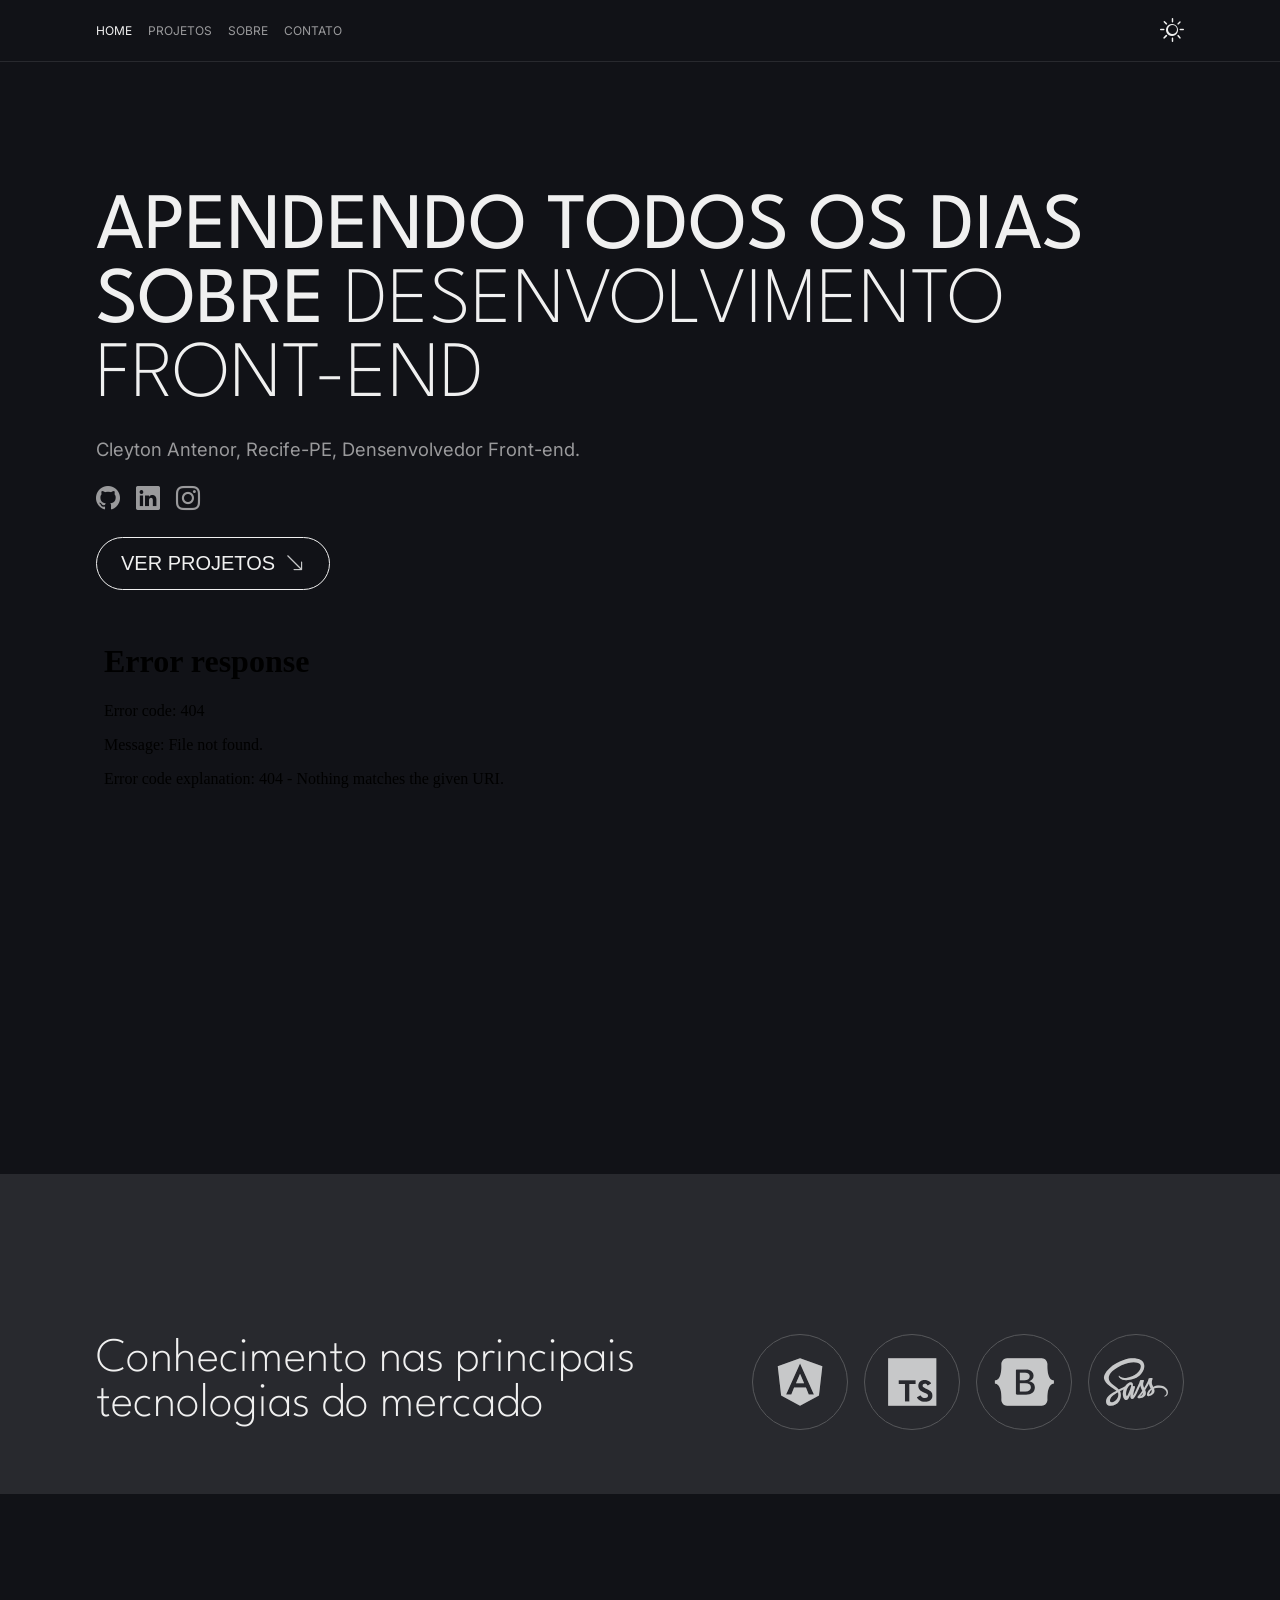
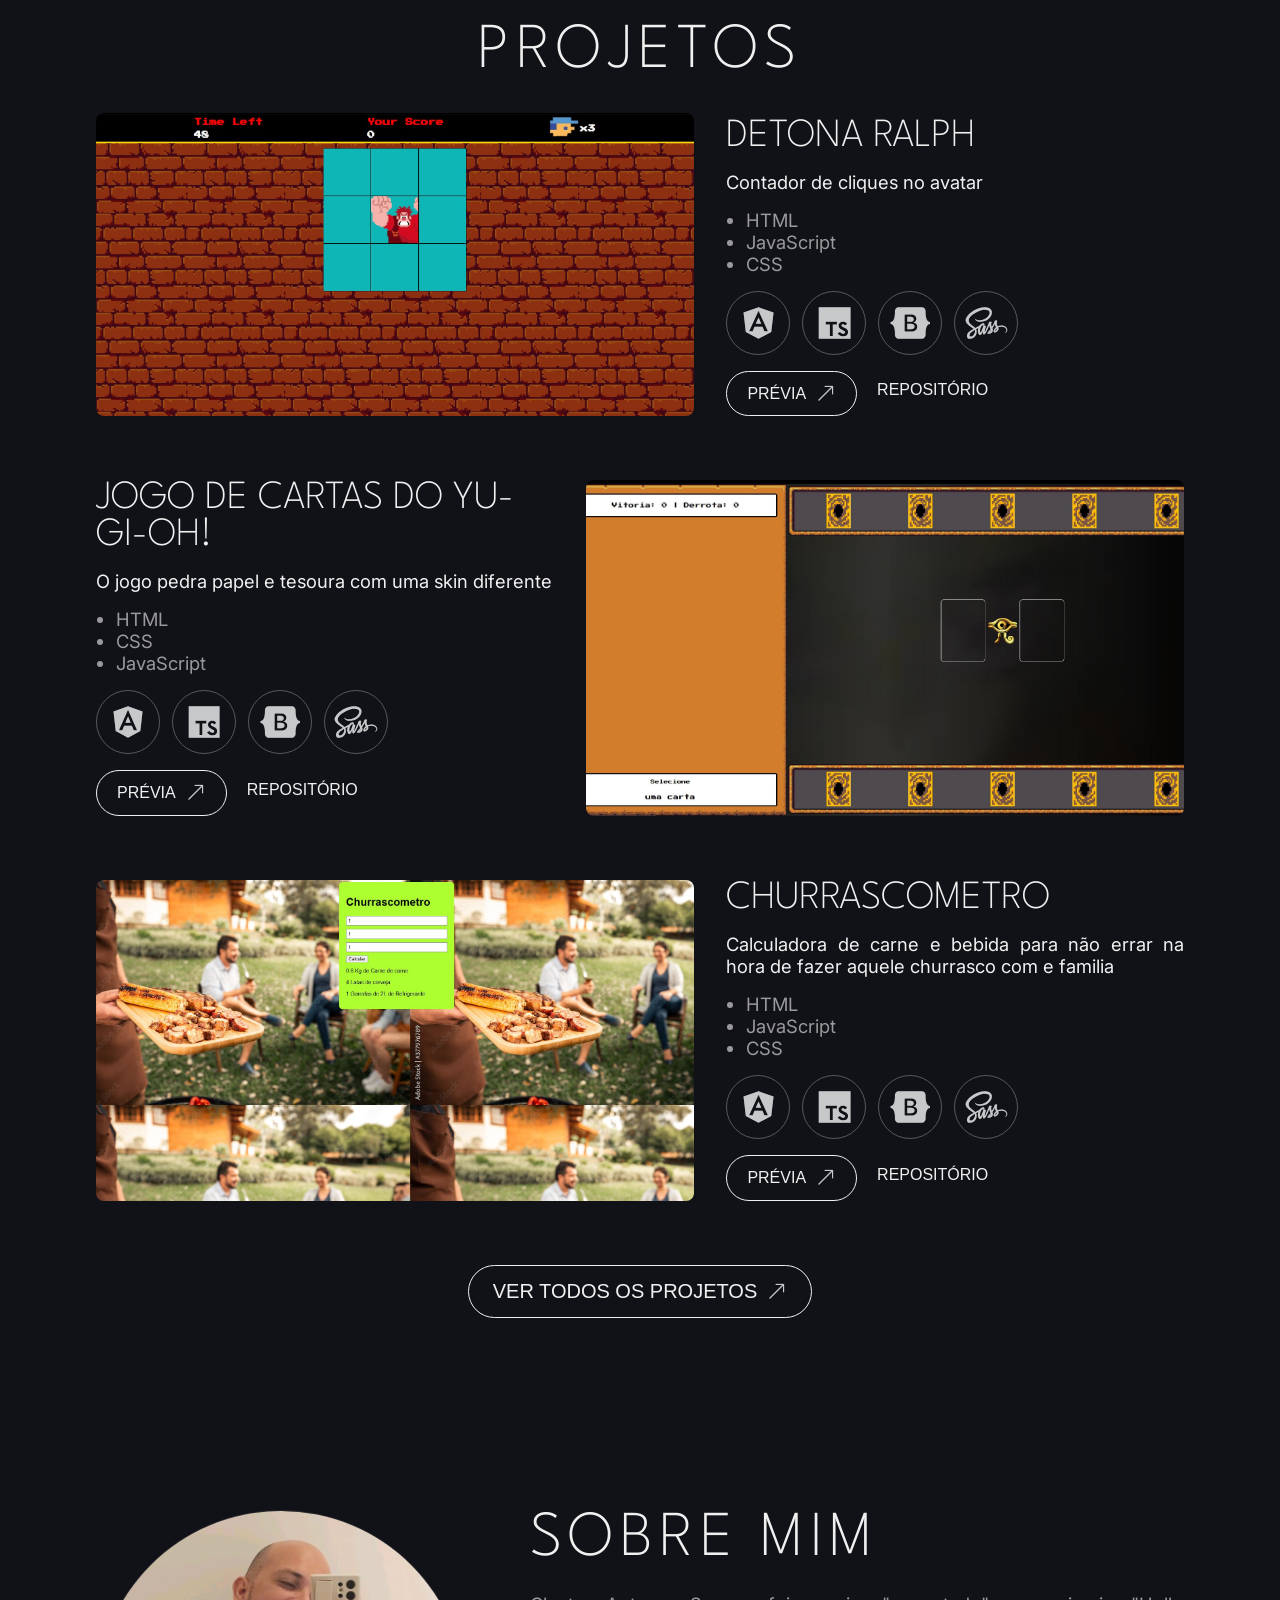
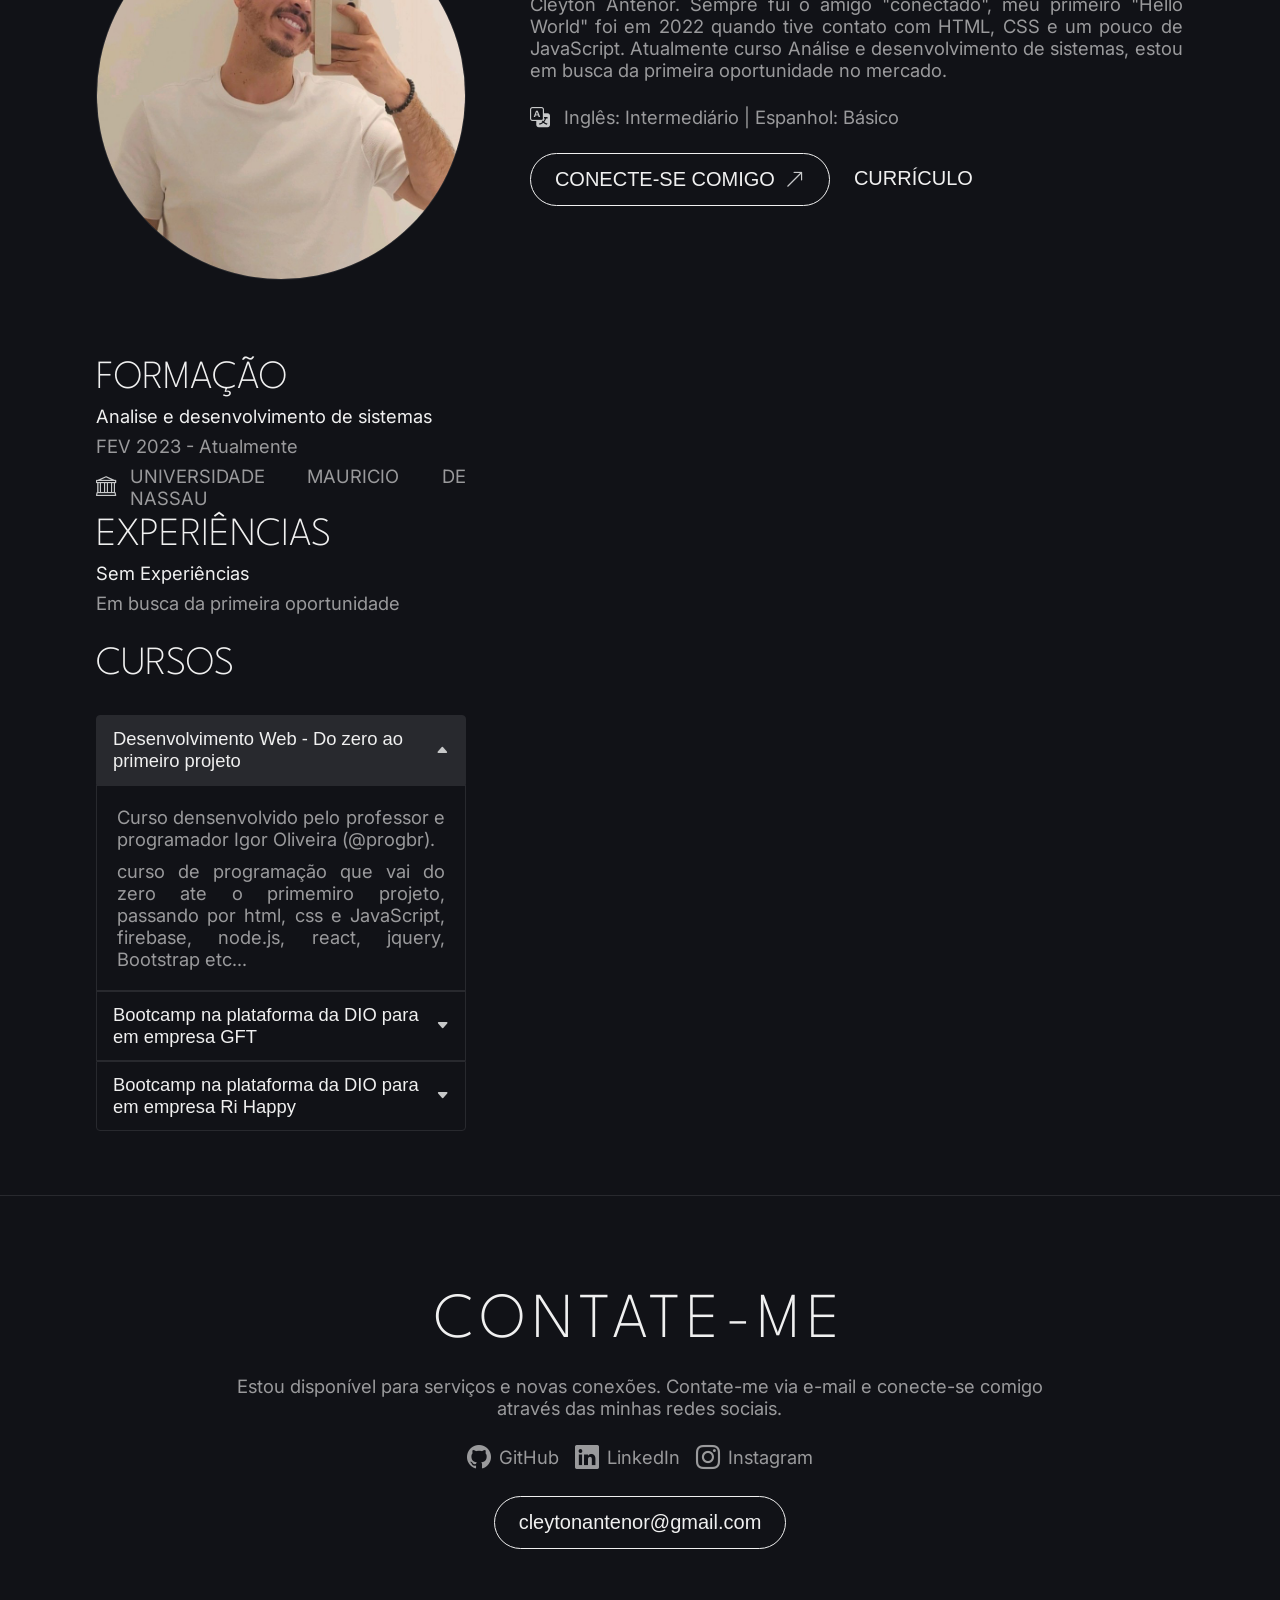
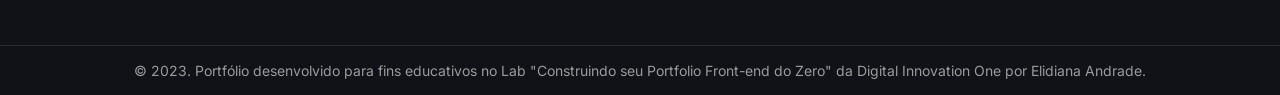
==== Construindo seu Portfólio Front-end do Zero/index.html @ f4a0ba2f "Add files via upload" ====
<!DOCTYPE html>
<html lang="pt-BR" data-theme="dark">
<head>
  <meta charset="UTF-8">
  <meta name="viewport" content="width=device-width, initial-scale=1.0">
  <title>Cleyton Antenor | Portfolio para o bootcamp da DIO</title>
  <meta name="description" content="Portfólio da desenvolvedora front-end Elidiana Andrade para compartilhar projetos e habilidades desenvolvidas.">

  <link rel="shortcut icon" href="favicon.ico" type="image/x-icon">
  <link rel="stylesheet" href="https://cdn.jsdelivr.net/npm/bootstrap-icons@1.10.5/font/bootstrap-icons.css">
  <link rel="stylesheet" href="assets/css/styles.css">
</head>
<body>
  <header class="header">
    <nav class="header__nav">
      <ul class="menu menu--principal">
        <li class="menu__item">
          <a class="menu__link active" href="#home">
            <span class="menu__text">Home</span>
          </a>
        </li>
        <li class="menu__item">
          <a class="menu__link" href="#projetos">
            <span class="menu__text">Projetos</span>
          </a>
        </li>
        <li class="menu__item">
          <a class="menu__link" href="#sobre">
            <span class="menu__text">Sobre</span>
          </a>
        </li>
        <li class="menu__item">
          <a class="menu__link" href="#contato">
            <span class="menu__text">Contato</span>
          </a>
        </li>
      </ul>
    </nav>
    <div class="header__brand">
      <!-- <a href="#home">
        <img class="brand__logo" src="assets/images/logo-ea.png" alt="Logo EA">
      </a> -->
    </div>
    <div class="header__toggle">
      <i id="toggleTheme" class="bi bi-sun"></i>
    </div>
  </header>
  <nav class="nav--mobile">
    <ul class="menu menu--mobile">
      <li class="menu__item">
        <a class="menu__link active" href="#home">
          <i class="menu__icon bi bi-house-door"></i>
          <span class="menu__text">Home</span>
        </a>
      </li>
      <li class="menu__item">
        <a class="menu__link" href="#projetos">
          <i class="menu__icon bi bi-window-stack"></i>
          <span class="menu__text">Projetos</span>
        </a>
      </li>
      <li class="menu__item">
        <a class="menu__link" href="#sobre">
          <i class="menu__icon bi bi-person"></i>
          <span class="menu__text">Sobre</span>
        </a>
      </li>
      <li class="menu__item">
        <a class="menu__link" href="#contato">
          <i class="menu__icon bi bi-envelope"></i>
          <span class="menu__text">Contato</span>
        </a>
      </li>
    </ul>
  </nav>

  <main id="home">
    <div class="main__content1">
      <h1><b>Apendendo todos os dias sobre</b> Desenvolvimento Front-end</h1>
      <p>Cleyton Antenor, Recife-PE, Densenvolvedor Front-end.</p> 
      <ul class="menu menu--social">
        <li>
          <a class="menu__link" href="https://github.com/cleytonantenor" target="_blank">
            <i class="menu__icon bi bi-github"></i>
          </a>
        </li>
        <li>
          <a class="menu__link" href="https://www.linkedin.com/in/cleyton-antenor-632730116/" target="_blank">
            <i class="menu__icon bi bi-linkedin"></i>
          </a>
        </li>
        <li>
          <a class="menu__link" href="https://www.instagram.com/cleytonantenor/" target="_blank">
            <i class="menu__icon bi bi-instagram"></i>
          </a>
        </li>
      </ul>
      <a href="#projetos">
        <button class="btn btn--primary">
          <span>Ver Projetos</span>
          <i class="bi bi-arrow-down-right"></i>
        </button>  
      </a>
    </div>
    <div class="main__content2">
      <iframe src="./assets/videos/mundoinvertido.mp4" title="Projeto mundo invertido" frameborder="0" allow="accelerometer; autoplay; clipboard-write; encrypted-media; gyroscope; picture-in-picture; web-share" allowfullscreen></iframe>
    </div>
  </main>

  <section class="technologies">
    <h2>Conhecimento nas principais tecnologias do mercado</h2>
    <ul class="technologies__list">
      <li class="technologies__item">
        <img class="technologies__logo" src="assets/images/technologies/Angular.svg" alt="Logo Angular">
      </li>
      <li class="technologies__item">
        <img class="technologies__logo" src="assets/images/technologies/TypeScript.svg" alt="Logo TypeScript">
      </li>
      <li class="technologies__item">
        <img class="technologies__logo" src="assets/images/technologies/Bootstrap.svg" alt="Logo Bootstrap">
      </li>
      <li class="technologies__item">
        <img class="technologies__logo" src="assets/images/technologies/SASS.svg" alt="Logo SASS">
      </li>
    </ul>
  </section>

  <section id="projetos" class="projects">
    <h2>Projetos</h2>
    <div class="projects__container">
      <div class="projects__card">
        <img class="card__cover" src="assets/images/projects/detona.JPG" alt="Capa Detona Ralph">
        <div class="card__body">
          <h3 class="card__title">Detona Ralph</h3>
          <p class="card__description">Contador de cliques no avatar</p>
          <ul class="card__list">
            <li class="card__item">HTML</li>
            <li class="card__item">JavaScript</li>
            <li class="card__item">CSS</li>
          </ul>
          <ul class="technologies__list">
            <li class="technologies__item">
              <img class="technologies__logo" src="assets/images/technologies/Angular.svg" alt="Logo Angular">
            </li>
            <li class="technologies__item">
              <img class="technologies__logo" src="assets/images/technologies/TypeScript.svg" alt="Logo TypeScript">
            </li>
            <li class="technologies__item">
              <img class="technologies__logo" src="assets/images/technologies/Bootstrap.svg" alt="Logo Bootstrap">
            </li>
            <li class="technologies__item">
              <img class="technologies__logo" src="assets/images/technologies/SASS.svg" alt="Logo SASS">
            </li>
          </ul>
          <div class="card__buttons">
            <button class="btn btn--primary">
              <span>Prévia</span>
              <i class="bi bi-arrow-up-right"></i>
            </button>  
           <a href="https://github.com/cleytonantenor/desafio-careca/tree/main/detona%20ralph"> 
            <button class="btn">
              <span>Repositório</span>
            </button>
          </a>  
          </div>
        </div>
      </div>
      <div class="projects__card card--reverse">
        <img class="card__cover" src="assets/images/projects/jogo de cartas.JPG" alt="Capa Archstil">
        <div class="card__body">
          <h3 class="card__title"> Jogo de Cartas do Yu-Gi-Oh!</h3>
          <p class="card__description">O jogo pedra papel e tesoura com uma skin diferente</p>
          <ul class="card__list">
            <li class="card__item">HTML</li>
            <li class="card__item">CSS</li>
            <li class="card__item">JavaScript</li>
          </ul>
          <ul class="technologies__list">
            <li class="technologies__item">
              <img class="technologies__logo" src="assets/images/technologies/Angular.svg" alt="Logo Angular">
            </li>
            <li class="technologies__item">
              <img class="technologies__logo" src="assets/images/technologies/TypeScript.svg" alt="Logo TypeScript">
            </li>
            <li class="technologies__item">
              <img class="technologies__logo" src="assets/images/technologies/Bootstrap.svg" alt="Logo Bootstrap">
            </li>
            <li class="technologies__item">
              <img class="technologies__logo" src="assets/images/technologies/SASS.svg" alt="Logo SASS">
            </li>
          </ul>
          <div class="card__buttons">
            <button class="btn btn--primary">
              <span>Prévia</span>
              <i class="bi bi-arrow-up-right"></i>
            </button>  
            <a href="https://github.com/cleytonantenor/desafio-careca/tree/main/jogo%20de%20cartas%20yugioh">
              <button class="btn">
              <span>Repositório</span>
            </button> </a> 
          </div>
        </div>
      </div>
      <div class="projects__card">
        <img class="card__cover" src="assets/images/projects/churrascometro.JPG" alt="Capa Games Store">
        <div class="card__body">
          <h3 class="card__title">Churrascometro</h3>
          <p class="card__description">Calculadora de carne e bebida para não errar na hora de fazer aquele churrasco com e familia</p>
          <ul class="card__list">
            <li class="card__item">HTML</li>
            <li class="card__item">JavaScript</li>
            <li class="card__item">CSS</li>
          </ul>
          <ul class="technologies__list">
            <li class="technologies__item">
              <img class="technologies__logo" src="assets/images/technologies/Angular.svg" alt="Logo Angular">
            </li>
            <li class="technologies__item">
              <img class="technologies__logo" src="assets/images/technologies/TypeScript.svg" alt="Logo TypeScript">
            </li>
            <li class="technologies__item">
              <img class="technologies__logo" src="assets/images/technologies/Bootstrap.svg" alt="Logo Bootstrap">
            </li>
            <li class="technologies__item">
              <img class="technologies__logo" src="assets/images/technologies/SASS.svg" alt="Logo SASS">
            </li>
          </ul>
          <div class="card__buttons">
            <button class="btn btn--primary">
              <span>Prévia</span>
              <i class="bi bi-arrow-up-right"></i>
            </button>  
            <a href="https://github.com/cleytonantenor/desafio-careca/tree/main/churrascometro"><button class="btn">
              <span>Repositório</span>
            </button></a>  
          </div>
        </div>
      </div>
      <a href="https://github.com/cleytonantenor/desafio-careca">
        <button class="btn btn--primary">
          <span>Ver Todos os Projetos</span>
          <i class="bi bi-arrow-up-right"></i>
        </button>  
      </a>
    </div>
  </section>

  <section id="sobre" class="about">
    <div class="about__content1">
      <img class="about__photo" src="assets/images/avatar.jpg" alt="">
      <div class="about__description">
        <h2>Sobre mim</h2>
        <p>Cleyton Antenor. Sempre fui o amigo "conectado", meu primeiro "Hello World" foi em 2022 quando tive contato com HTML, CSS e um pouco de JavaScript. Atualmente curso Análise e desenvolvimento de sistemas, estou em busca da primeira oportunidade no mercado.
        </p>  
        <div class="about__icons">
          <i class="bi bi-translate"></i>
          <span>Inglês: Intermediário | Espanhol: Básico</span>
        </div>
        <div class="description__buttons">
          <a href="https://www.linkedin.com/in/cleyton-antenor-632730116/" target="_blank">
            <button class="btn btn--primary">
              <span>Conecte-se Comigo</span>
              <i class="bi bi-arrow-up-right"></i>
            </button> 
          </a>
          <a href="">
            <button class="btn">
              <span>Currículo</span>
            </button>
          </a>
        </div>
      </div>
    </div>
    <div class="about__content2">
      <div class="col1">
        <div class="row1">
          <h3>Formação</h3>
          <h4>Analise e desenvolvimento de sistemas</h4>
          <span>FEV 2023 - Atualmente</span>
          <div class="about__icons">
            <i class="bi bi-bank"></i>
            <span>UNIVERSIDADE MAURICIO DE NASSAU</span>
          </div>
          <!-- <div class="about__icons">
            <i class="bi bi-mortarboard"></i>
            <span>Pós-graduação Lato Sensu - Especialização</span>
          </div>
        </div> -->
        <div class="row2">
          <h3>Experiências</h3>
          <h4>Sem Experiências</h4>
          <span>Em busca da primeira oportunidade</span>
          <!-- <span>Produção de conteúdos educacionais direcionados a 
            alunos iniciantes que desejam construir uma base no Desenvolvimento Front-end.
          </span> -->
          <!-- <ul class="about__list">
            <li class="about__item">Elaboração de ementas;</li>
            <li class="about__item">Ministração de aulas assíncronas;</li>
            <li class="about__item">Produção de materiais complementares.</li>
          </ul> -->
        </div>
      </div>
      <div class="col2">
        <h3>Cursos</h3>
        <div id="accordion">
          <div class="accordion__item active">
            <button class="accordion__header start">
              <span>Desenvolvimento Web - Do zero ao primeiro projeto</span>
              <i class="bi bi-caret-down-fill"></i>
            </button>
            <div class="accordion__body">
              <p>
                Curso densenvolvido pelo professor e programador Igor Oliveira (@progbr).
              </p>
              <p>
                curso de programação que vai do zero ate o primemiro projeto, passando por html, css e JavaScript, firebase, node.js, react, jquery, Bootstrap etc... 
              </p>
            </div>
          </div>
          <div class="accordion__item">
            <button class="accordion__header">
              <span>Bootcamp na plataforma da DIO para em empresa GFT</span>
              <i class="bi bi-caret-down-fill"></i>
            </button>
            <div class="accordion__body">
              <p>
                47h.
              </p>
              <p>
                Lab prático com desafios em nivel basico e Intermediário
              </p>
            </div>
          </div>
          <div class="accordion__item">
            <button class="accordion__header end">
              <span>Bootcamp na plataforma da DIO para em empresa Ri Happy</span>
              <i class="bi bi-caret-down-fill"></i>
            </button>
            <div class="accordion__body end">
              <p>
                75h.
              </p>
              <p>
                10 projetos Front-end com HTML, CSS e JAVASCRIPT que vão do nivel basico ao avançado! 
              </p>
            </div>
          </div>
        </div>
  </section>
  
  <section id="contato" class="contact">
    <h2>Contate-me</h2>
    <p>Estou disponível para serviços e novas conexões. Contate-me via 
      e-mail e conecte-se comigo através das minhas redes sociais.
    </p>
    <ul class="menu menu--social">
      <li>
        <a class="menu__link" href="https://github.com/cleytonantenor" target="_blank">
          <i class="menu__icon bi bi-github"></i>
          <span>GitHub</span>
        </a>
      </li>
      <li>
        <a class="menu__link" href="https://www.linkedin.com/in/cleyton-antenor-632730116/" target="_blank">
          <i class="menu__icon bi bi-linkedin"></i>
          <span>LinkedIn</span>
        </a>
      </li>
      <li>
        <a class="menu__link" href="https://www.instagram.com/cleytonantenor/" target="_blank">
          <i class="menu__icon bi bi-instagram"></i>
          <span>Instagram</span>
        </a>
      </li>
    </ul>
    <a href="mailto:cleytonantenor@gmail.com">
      <button class="btn btn--primary">
        <span class="email">cleytonantenor@gmail.com</span>
      </button>  
    </a>
  </section>

  <footer>
    <p>
      © 2023. Portfólio desenvolvido para fins educativos no Lab "Construindo seu Portfolio Front-end do Zero" da 
      <a href="https://www.dio.me/" target="_blank">Digital Innovation One</a> por 
      <a href="https://github.com/elidianaandrade" target="_blank">Elidiana Andrade</a>.
    </p>
  </footer>
  <script src="assets/js/scripts.js"></script>
</body>
</html>
---- Construindo seu Portfólio Front-end do Zero/assets/css/styles.css ----
@import url('https://fonts.googleapis.com/css2?family=Inter&display=swap');
@import url('https://fonts.googleapis.com/css2?family=League+Spartan:wght@200;400&display=swap');

:root, :root[data-theme='dark'] {
  --primary-color: #F0F0F0;

  --primary-bg-color: #111217;
  --secondary-bg-color: #28292E;
  --primary-border-color: #28292E;
	--secondary-border-color: #56575A;

  --title-color: #F0F0F0;
  --text-color: #9A9A9C;
  --link-color: #9A9A9C;
  --icon-color: #C7C8C9;
}

:root[data-theme='light'] {
  --primary-color: #0B0B0F;

	--primary-bg-color: #E9E9E9;
	--secondary-bg-color: #C7C8C9;
	--primary-border-color: #C7C8C9;
	--secondary-border-color: #9A9A9C;

	--title-color: #0B0B0F;
	--text-color: #28292E;
	--link-color: #28292E;
	--icon-color: #56575A;
}

html[data-theme='light'] .brand__logo {
  filter: invert(1);
}

html[data-theme='light'] .technologies__logo {
  filter: invert(80%);
}

* {
  margin: 0;
  padding: 0;
  box-sizing: border-box;
  vertical-align: baseline;
  list-style: none;
  scrollbar-width: thin;
  scrollbar-color: var(--secondary-bg-color) transparent;
}

body {
  background: var(--primary-bg-color);
  font-family:'Inter', Tahoma, Geneva, Verdana, sans-serif;
  color: var(--text-color);
}

::-webkit-scrollbar {
  width: 0.5rem;
}

::-webkit-scrollbar-track {
  background-color: transparent;
}

::-webkit-scrollbar-thumb {
  background: var(--secondary-bg-color);
  border-radius: 50rem;
}

a {
  text-decoration: none;
  color: var(--text-color);
}

a:hover {
  color: var(--primary-color);
}

i {
  color: var(--icon-color);
}

b {
  font-weight: 400;
}

h1 {
  font-size: 2.5rem;
  font-weight: 200;
}

h2 {
  font-size: 2rem;
  text-align: center;
  letter-spacing: 0.4rem;
}

h3 {
  font-size: 1.55rem;
  text-align: left;
}

h4 {
  color: var(--primary-color);
  font-weight: 400;
  font-size: 1.15rem;
  text-align: left;
}

h1, h2, h3 {
  font-family: 'League Spartan', Tahoma, Geneva, Verdana, sans-serif;
  text-transform: uppercase;
  color: var(--title-color);
  font-weight: 200;
}

p, span, li {
  font-size: 1rem;
}

p {
  text-align: justify;
}

.header {
  display: flex;
  flex-flow: row wrap;
  justify-content: space-between;
  align-items: center;
  width: 100%;
  padding: 0.5rem 1rem;
  z-index: 2;
}

.header__toggle {
  display: flex;
  justify-content: flex-end;
}

.header__brand .brand__logo {
  width: 3.25rem;
  height: 3.25rem;
}

#toggleTheme {
  font-size: 1.5rem;
  color: var(--primary-color);
  cursor: pointer;
  transition: ease-in-out .4s;
}

.menu {
  display: flex;
  align-items: center;
  background: var(--primary-bg-color);
}

.menu__item {
  width: 100%;
}

.menu__link {
  display: flex;
  align-items: center;
  gap: .5rem;
}

.menu--mobile {
  width: 100vw;
  position: fixed;
  bottom: 0;
  justify-content: space-between;
  border-top: 1px solid var(--primary-border-color);
}

.menu--mobile .menu__link {
  flex-direction: column;
  justify-content: center;
  padding: 0.5rem 1rem;
}

.menu__link.active .menu__icon, 
.menu__link.active .menu__text,
.menu__link:hover .menu__icon, 
.menu__link:hover .menu__text {
  color: var(--primary-color);
}

.menu__icon, .menu__text {
  color: var(--text-color);
}

.menu__icon {
  font-size: 1.5rem;
}

.menu__text {
  font-size: .75rem;
  text-transform: uppercase;
}

.header__nav {
  display: none;
}

.menu--principal {
  gap: 1rem;
}

.menu--social {
  gap: 1rem;
}

.btn {
  display: flex;
  justify-content: center;
  align-items: center;
  gap: 0.625rem;
  width: 100%;
  background: transparent;
  border-radius: 3.125rem;
  border: none;
  padding: 0.875rem 1.5rem;
  transition: ease-in-out .3s;
  cursor: pointer;
  color: var(--primary-color);
}

.btn:hover {
  transform: scale(1.05);
  transition: ease-in-out .3s;
}

.btn span, .btn i {
  font-size: 1.25rem;
  text-transform: uppercase;
}

.btn--primary span {
  color: var(--primary-color);
}

.btn--primary {
  border: 1px solid var(--primary-color);
}

main, .projects, .about, .contact {
  padding: 2.5rem 1rem;
}

main {
  display: flex;
  flex-direction: column;
  gap: 2rem;
}

.main__content1 {
  display: flex;
  flex-direction: column;
  gap: 1.5rem;
}

.main__content2 iframe {
  width: 100%;
  aspect-ratio: 16/9;
}

.technologies {
  display: flex;
  flex-direction: column;
  justify-content: flex-start;
  align-items: center;
  gap: 1.25rem;
  padding: 6.25rem 1rem 2rem;
  background: var(--secondary-bg-color);
  margin-top: -5.5rem;
}

.technologies h2 {
  font-size: 2rem;
  text-transform: none;
  letter-spacing: normal;
  text-align: start;
}

.technologies__list {
  display: flex;
  flex-flow: row wrap;
  gap: .5rem;
}

.technologies__item {
  display: flex;
  flex-direction: row;
  justify-content: center;
  align-items: center;
  width: 4.8rem;
  height: 4.8rem;
  aspect-ratio: 1/1;
  border: 1px solid var(--secondary-border-color);
  border-radius: 50rem;
}

.technologies__logo {
  height: 2.4rem;
}

.projects {
  display: flex;
  flex-direction: column;
  gap: 2rem;
}

.projects__container {
  display: flex;
  flex-direction: column;
  gap: 4rem;
}

.projects__card {
  display: flex;
  flex-direction: column;
  gap: 2rem;
}

.card__cover {
  width: 100%;
  border-radius: 0.5rem;
  object-fit: cover;
  object-position: center;
}

.card__body {
  display: flex;
  flex-direction: column;
  justify-content: flex-end;
  align-items: flex-start;
  gap: 1rem;
}

.card__description {
  color: var(--title-color);
}

.card__list, .about__list {
  margin-left: 1.25rem
}

.card__item, .about__item {
  list-style: disc;
}

.card__buttons, .description__buttons {
  display: flex;
  flex-flow: row wrap;
  justify-content: center;
}

.card__buttons .btn {
  padding: .65rem 1.25rem;
}

.card__buttons .btn span {
    font-size: 1rem;
}

.card__body .technologies__list {
  gap: .75rem;
}

.card__body .technologies__item {
  width: 4rem;
  height: 4rem;
}

.card__body .technologies__logo {
  height: 2rem;
}

.projects .btn {
  width: auto;
  margin: auto;
}

.about {
  display: flex;
  flex-direction: column;
  gap: 1.5rem
}

.about__content1, .about__content2 {
  display: flex;
  flex-direction: column;
  align-items: flex-start;
  justify-content: flex-start;
  gap: 2rem;
}

.about__photo {
  width: 100%;
  object-fit: cover;
  object-position: center;
  pointer-events: none;
  border-radius: 50rem;
  border: 1px solid var(--primary-border-color);
}

.about__description {
  display: flex;
  flex-direction: column;
  justify-content: flex-start;
  gap: 1.5rem;
}

.about__icons {
  display: flex;
  align-items: center;
  gap: .85rem;
}

.about__icons i {
  font-size: 1.25rem;
}

.about__content2 .col1, 
.about__content2 .col2 {
  display: flex;
  flex-direction: column;
  text-align: justify;
  gap: 2rem;
}

.about__content2 .col1 .row1,
.about__content2 .col1 .row2 {
  display: flex;
  flex-direction: column;
  gap: .5rem; 
}

.accordion__header {
  width: 100%;
  display: flex;
  padding: 0.75rem 1rem;
  justify-content: space-between;
  align-items: center;
  border: 1px solid var(--primary-border-color);
  background: transparent;
  text-align: left;
  cursor: pointer;
  transition: ease-in-out .3s;
}

.accordion__header span {
  color: var(--title-color);
}

.accordion__header.start {
  border-radius: 0.25rem 0.25rem 0rem 0rem;
}

.accordion__header.end,
.accordion__item.active .accordion__body.end {
  border-radius: 0rem 0rem 0.25rem 0.25rem;
}

.accordion__item.active .accordion__header.end{
  border-radius: 0;
}

.accordion__body {
  display: none;
  padding: 1.25rem;
  flex-direction: column;
  align-items: flex-start;
  gap: 0.625rem;
  border: 1px solid var(--primary-border-color);
  }

.accordion__item.active .accordion__header {
  background: var(--secondary-bg-color);
}

.accordion__item.active .accordion__body {
  display: flex;
}

.accordion__item.active .bi-caret-down-fill {
  transform: rotate(180deg);
}

.contact {
  display: flex;
  flex-direction: column;
  justify-content: center;
  align-items: center;
  gap: 1.5rem;
  border-top: 1px solid var(--primary-border-color);
  border-bottom: 1px solid var(--primary-border-color);
}

.contact p {
  text-align: center;
}

.contact .btn {
  width: auto;
}

.contact .email {
  text-transform: lowercase;
}

footer {
  margin-bottom: 5rem;
}

footer p {
  font-size: .875rem;
  text-align: center;
  padding: 1rem;
}

/* Responsividade */
@media (min-width: 768px) {
  .header {
    position: fixed;
    border-bottom: 1px solid var(--primary-border-color);
    padding: 1rem 6rem;
    background: var(--primary-bg-color);
  }

  .nav--mobile {
    display: none;
  }

  .header__nav {
    display: flex;
  }

  .header__nav,
  .header__toggle {
    min-width: 30%;
  }

  h1 {
    font-size: 5rem;
  }

  h2 {
    font-size: 3rem;
  }

  main, .projects, .about {
    padding: 8rem 6rem 4rem 6rem;
  }

  .contact {
    padding: 6rem;
  }
  .contact p {
    width: 80%;
  }

  .main__content1 {
    display: flex;
    flex-direction: column;
    align-items: flex-start;
  }

  .technologies {
    padding: 6.25rem 6rem 2rem 6rem;
    margin-top: -6rem;
  }

  footer {
    margin: 0;
  }
}

@media (min-width: 992px) {
  .projects__card {
    flex-direction: row;
  }

  .projects__card.card--reverse {
    flex-direction: row-reverse;
    justify-content: space-between;
  }
  
  .card__cover {
    width: 55%;
  }

  .about {
    gap: 5rem;
  }

  .about__content1, .about__content2 {
    display: grid;
    grid-template-columns: 34% 60%;
    justify-content: flex-start;
    align-items: flex-start;
    gap: 4rem;
  }

  .about__description h2 {
    text-align: left;
  }

  .description__buttons {
    justify-content: flex-start;
  }
}

@media (min-width: 1200px) {

  h2 {
    font-size: 4rem;
  }

  h3 {
    font-size: 2.5rem;
  }

  main {
    padding: 12rem 6rem 2rem;
  }

  .main__content1 .btn {
    width: auto;
  }

  .technologies {
    flex-direction: row;
    justify-content: space-between;
    padding: 10rem 6rem 4rem;
  }

  .technologies h2 {
    font-size: 3rem;
    width: 55%;
  }

  .technologies__list {
    gap: 1rem;
  }

  .technologies__item {
    width: 6rem;
    height: 6rem;
  }
  
  .technologies__logo {
    height: 3rem;
  }

  p, span, li {
    font-size: 1.15rem;
  }

  .card__buttons .btn,
  .description__buttons .btn {
    width: auto;
  }
}

@media (min-width: 1400px) {
  h1 {
    font-size: 6.25rem;
  }

  h2 {
    font-size: 4.5rem;
  }

  h3 {
    font-size: 3.25rem;
  }

  .header {
    padding: 1rem 15rem;
  }

  main {
    padding: 12rem 15rem 2rem;
  }
  
  .technologies, .projects, .about {
    padding: 10rem 15rem 4rem;
  }

}
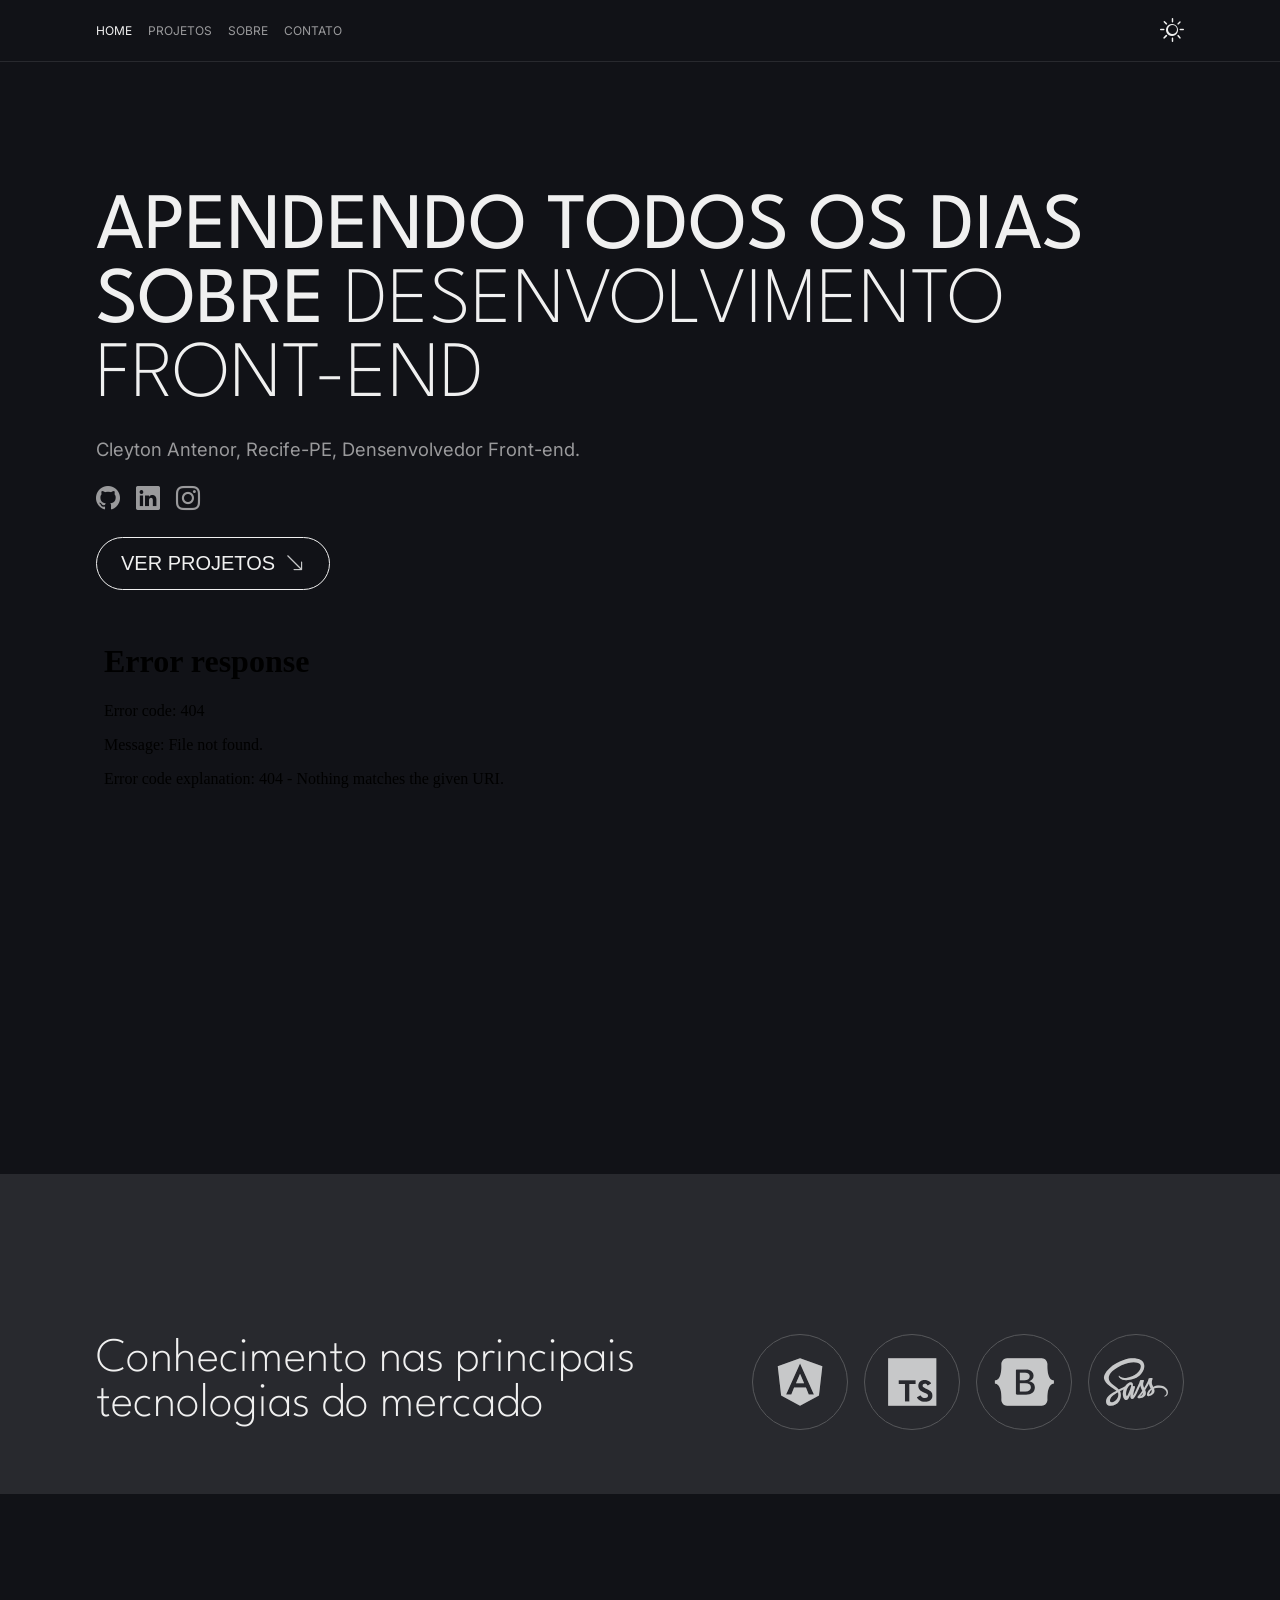
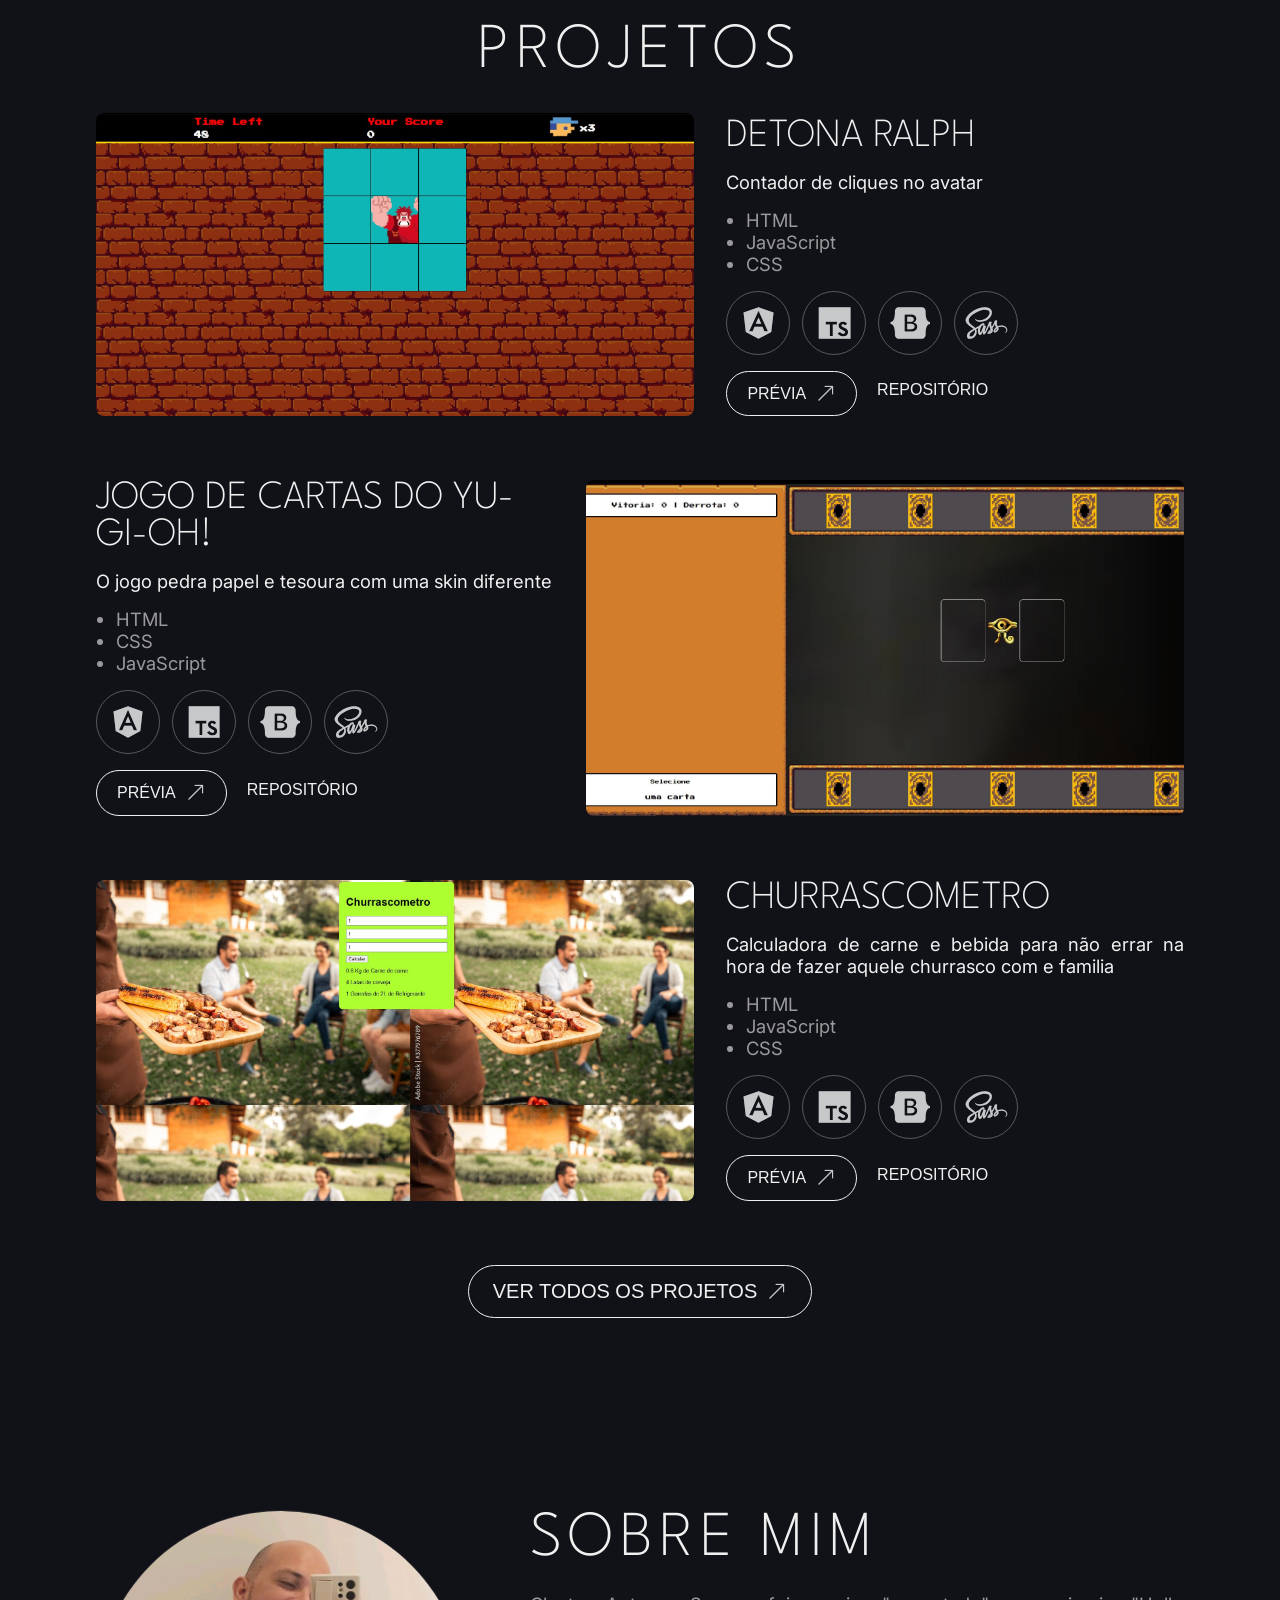
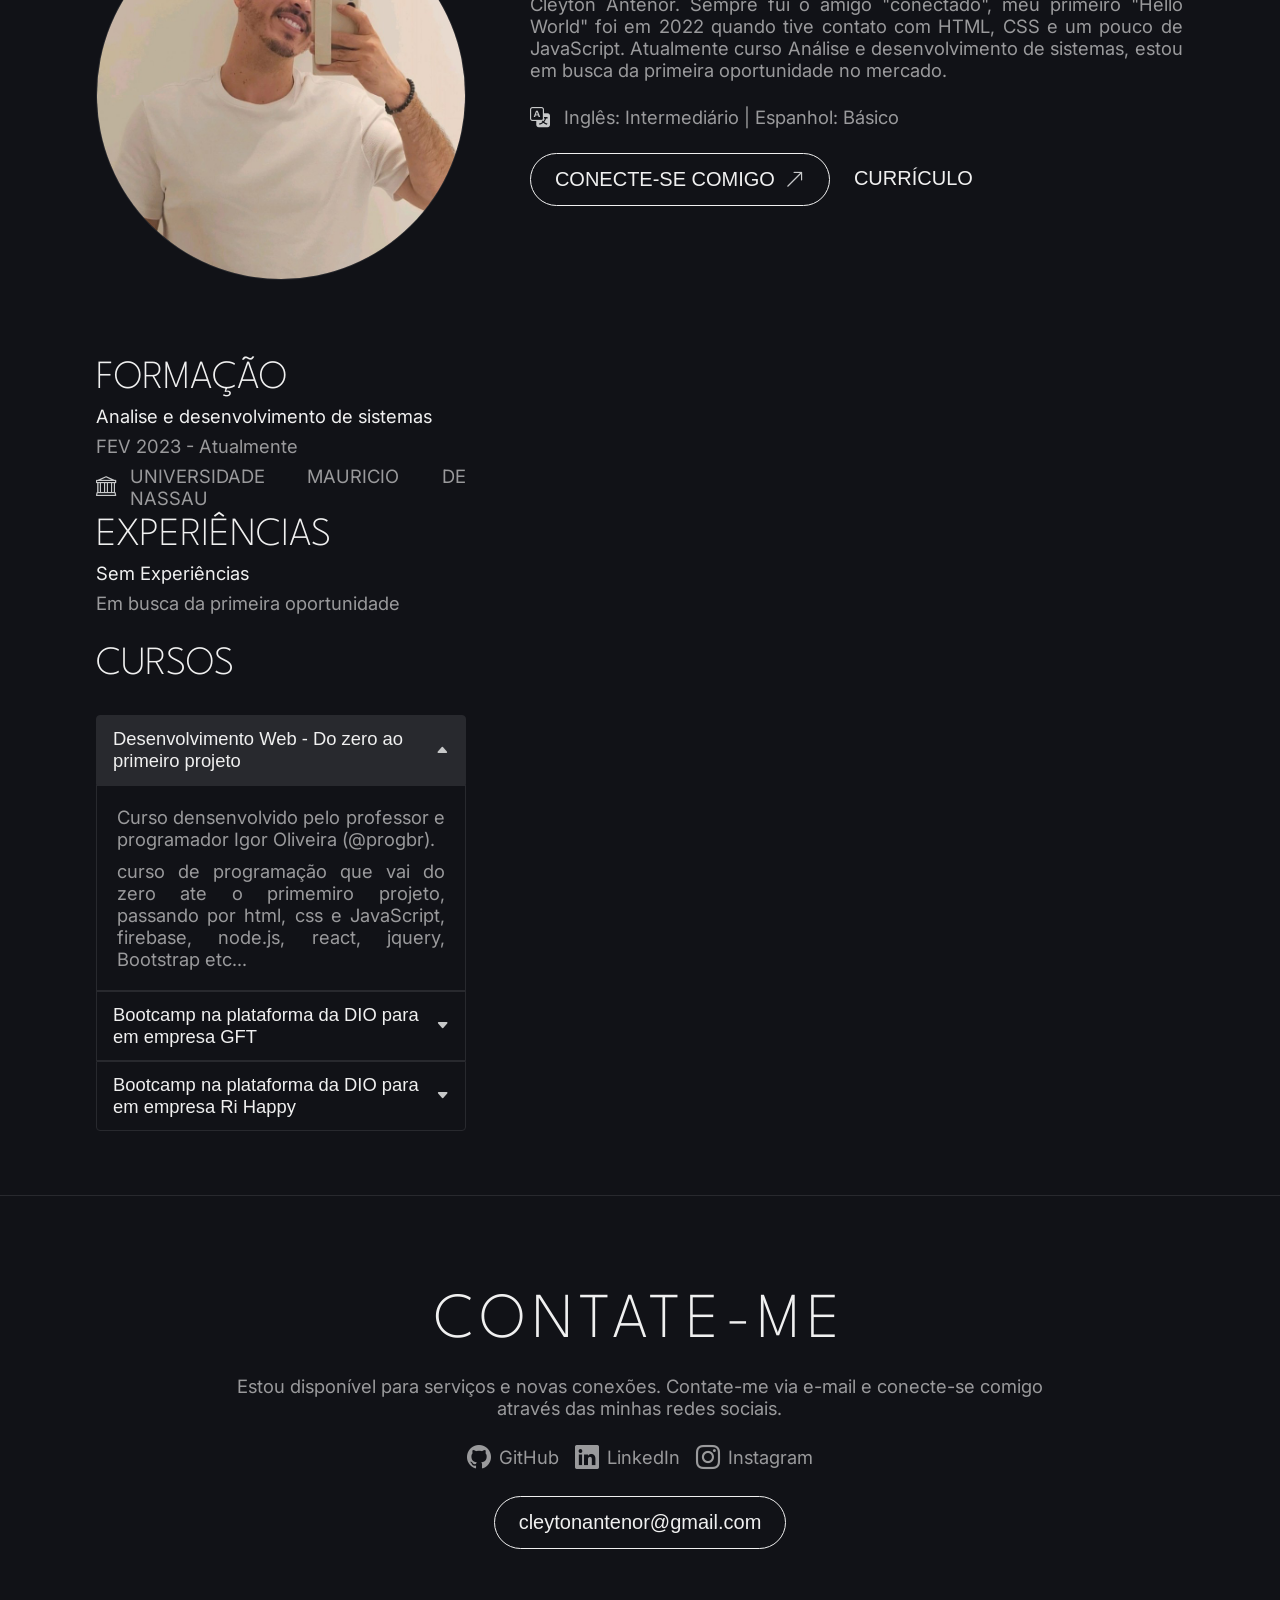
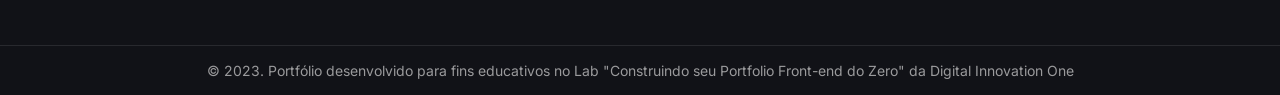
==== commit 1e1af5e4: "Update index.html" ====
--- a/Construindo seu Portfólio Front-end do Zero/index.html
+++ b/Construindo seu Portfólio Front-end do Zero/index.html
@@ -383,10 +383,9 @@
   <footer>
     <p>
       © 2023. Portfólio desenvolvido para fins educativos no Lab "Construindo seu Portfolio Front-end do Zero" da 
-      <a href="https://www.dio.me/" target="_blank">Digital Innovation One</a> por 
-      <a href="https://github.com/elidianaandrade" target="_blank">Elidiana Andrade</a>.
+      <a href="https://www.dio.me/" target="_blank">Digital Innovation One</a> 
     </p>
   </footer>
   <script src="assets/js/scripts.js"></script>
 </body>
-</html>+</html>
